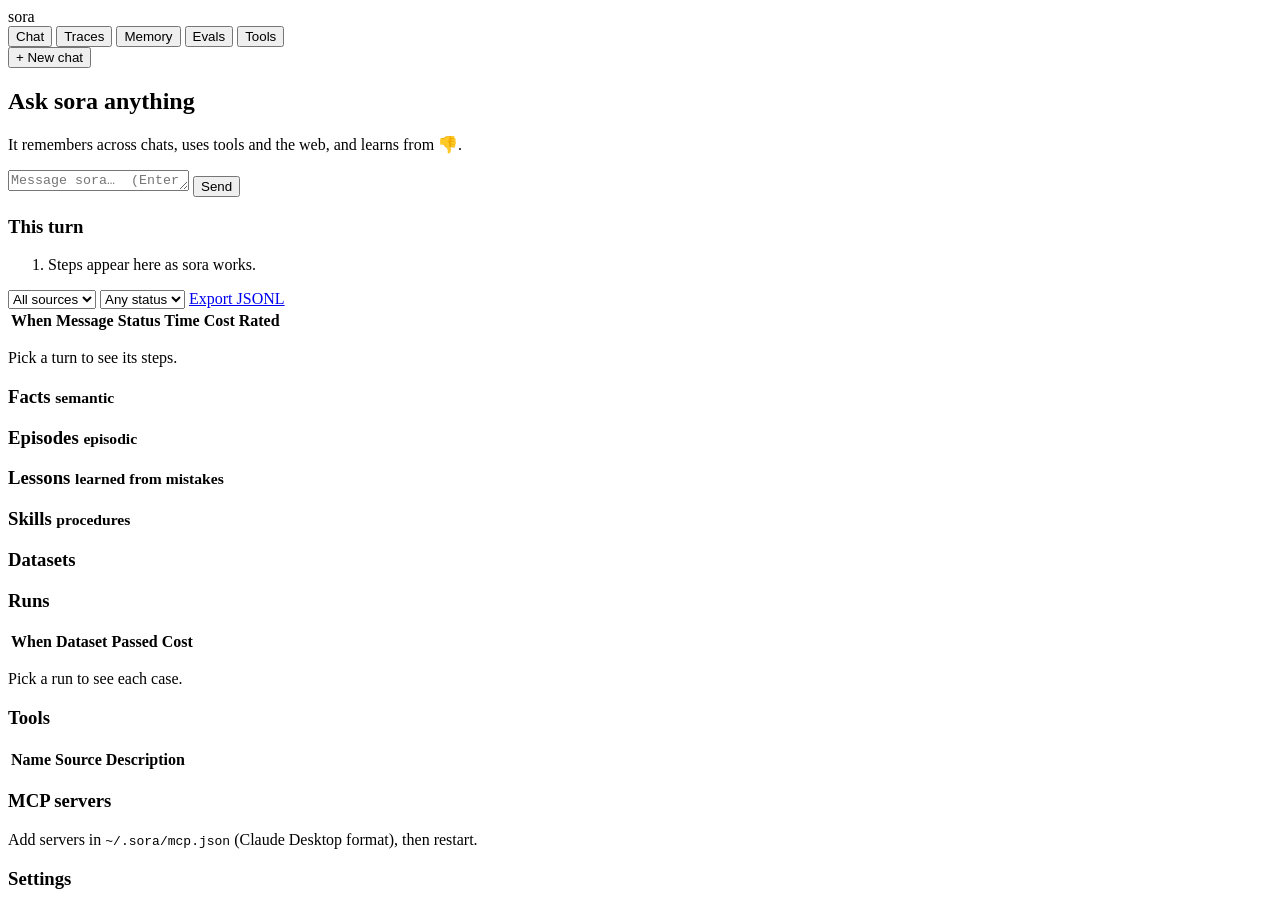
==== harness/static/index.html @ a61d9e48 "cli added with a basic webdashboard" ====
<!doctype html>
<html lang="en">
<head>
  <meta charset="utf-8">
  <meta name="viewport" content="width=device-width, initial-scale=1">
  <title>sora</title>
  <link rel="stylesheet" href="/static/style.css">
</head>
<body>
  <header class="top">
    <div class="brand"><span class="dot"></span>sora</div>
    <nav id="tabs">
      <button data-tab="chat" class="active">Chat</button>
      <button data-tab="traces">Traces</button>
      <button data-tab="memory">Memory</button>
      <button data-tab="evals">Evals</button>
      <button data-tab="tools">Tools</button>
    </nav>
    <div class="model" id="model"></div>
  </header>

  <main>
    <!-- Chat -->
    <section id="chat" class="tab active">
      <aside class="sessions">
        <button id="new-chat" class="primary">+ New chat</button>
        <ul id="session-list"></ul>
      </aside>
      <div class="conversation">
        <div id="messages" class="messages">
          <div class="empty" id="empty-chat">
            <h2>Ask sora anything</h2>
            <p>It remembers across chats, uses tools and the web, and learns from 👎.</p>
          </div>
        </div>
        <form id="composer">
          <textarea id="input" rows="1" placeholder="Message sora…  (Enter to send, Shift+Enter for a new line)"></textarea>
          <button type="submit" class="primary" id="send">Send</button>
        </form>
      </div>
      <aside class="live">
        <h3>This turn</h3>
        <ol id="live-steps"><li class="muted">Steps appear here as sora works.</li></ol>
        <div id="live-summary" class="summary"></div>
      </aside>
    </section>

    <!-- Traces -->
    <section id="traces" class="tab">
      <div class="cards" id="stat-cards"></div>
      <div class="split">
        <div class="list-pane">
          <div class="toolbar">
            <select id="trace-source">
              <option value="">All sources</option><option value="chat">Chat</option>
              <option value="cli">Terminal</option><option value="eval">Evals</option>
            </select>
            <select id="trace-status">
              <option value="">Any status</option><option value="ok">ok</option>
              <option value="error">error</option><option value="limit">limit</option>
              <option value="refused">refused</option>
            </select>
            <a class="button" href="/api/export" download>Export JSONL</a>
          </div>
          <table class="grid"><thead><tr>
            <th>When</th><th>Message</th><th>Status</th><th class="num">Time</th><th class="num">Cost</th><th>Rated</th>
          </tr></thead><tbody id="trace-rows"></tbody></table>
        </div>
        <div class="detail-pane" id="trace-detail"><p class="muted">Pick a turn to see its steps.</p></div>
      </div>
    </section>

    <!-- Memory -->
    <section id="memory" class="tab">
      <div class="columns">
        <div class="panel"><h3>Facts <small>semantic</small></h3><ul id="facts" class="rows"></ul></div>
        <div class="panel"><h3>Episodes <small>episodic</small></h3><ul id="episodes" class="rows"></ul></div>
        <div class="panel"><h3>Lessons <small>learned from mistakes</small></h3><ul id="lessons" class="rows"></ul></div>
        <div class="panel"><h3>Skills <small>procedures</small></h3><ul id="skills" class="rows"></ul></div>
      </div>
    </section>

    <!-- Evals -->
    <section id="evals" class="tab">
      <div class="split">
        <div class="list-pane">
          <h3>Datasets</h3>
          <ul id="datasets" class="rows"></ul>
          <h3>Runs</h3>
          <table class="grid"><thead><tr>
            <th>When</th><th>Dataset</th><th class="num">Passed</th><th class="num">Cost</th>
          </tr></thead><tbody id="run-rows"></tbody></table>
        </div>
        <div class="detail-pane" id="run-detail"><p class="muted">Pick a run to see each case.</p></div>
      </div>
    </section>

    <!-- Tools -->
    <section id="tools" class="tab">
      <div class="columns two">
        <div class="panel"><h3>Tools</h3><table class="grid"><thead><tr><th>Name</th><th>Source</th><th>Description</th></tr></thead><tbody id="tool-rows"></tbody></table></div>
        <div class="panel"><h3>MCP servers</h3><ul id="mcp" class="rows"></ul>
          <p class="muted small">Add servers in <code>~/.sora/mcp.json</code> (Claude Desktop format), then restart.</p>
          <h3>Settings</h3><dl id="settings" class="kv"></dl></div>
      </div>
    </section>
  </main>

  <div id="toast" class="toast"></div>
  <script src="/static/app.js"></script>
</body>
</html>
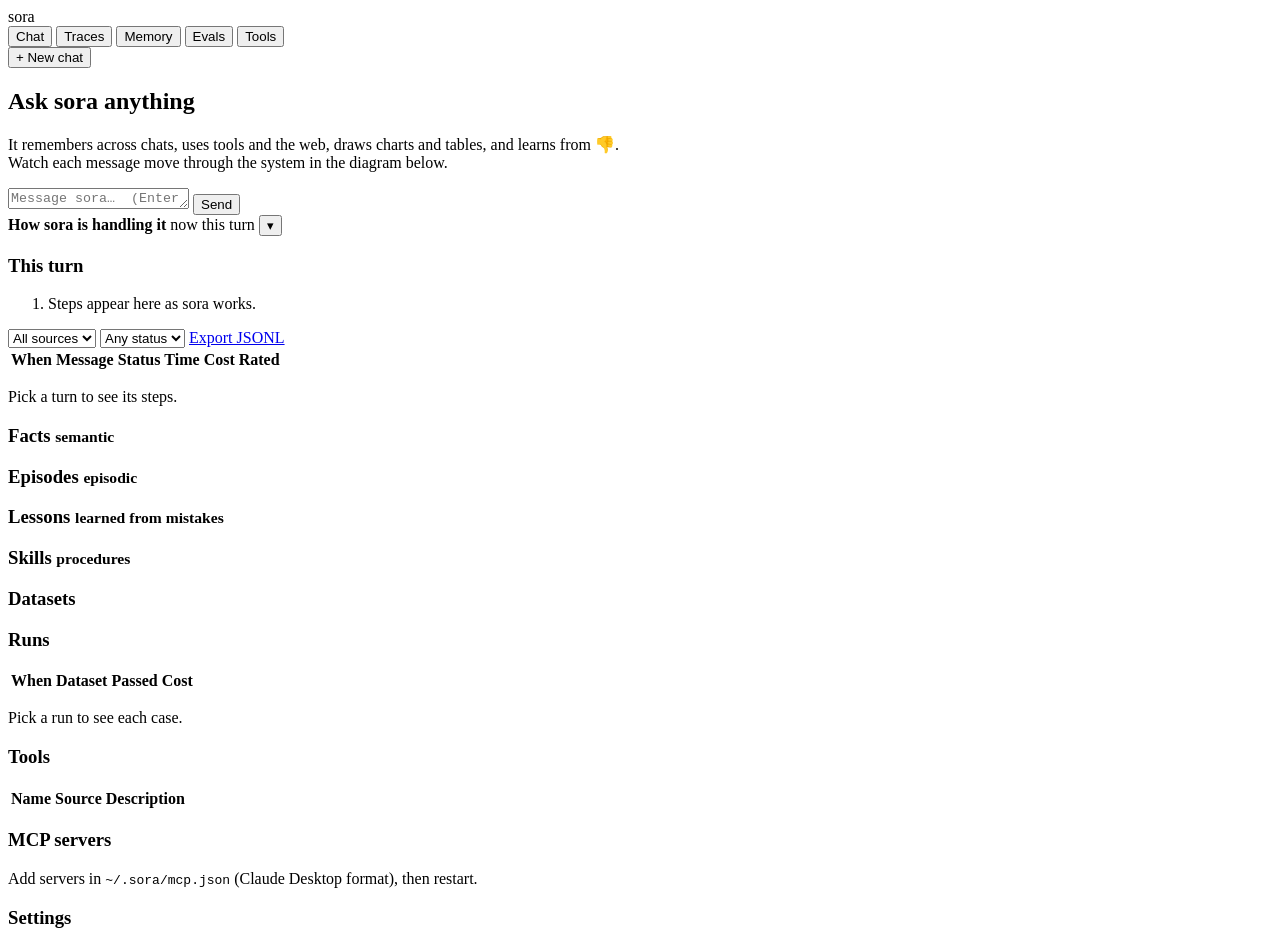
==== commit fe5438b2: "Add embeddings memory, visual tools, live dashboard and eval upgrades Memory - Hybrid memory search:" ====
--- a/harness/static/index.html
+++ b/harness/static/index.html
@@ -16,6 +16,7 @@
       <button data-tab="evals">Evals</button>
       <button data-tab="tools">Tools</button>
     </nav>
+    <span id="live" class="live-dot" title="Connecting…"></span>
     <div class="model" id="model"></div>
   </header>
 
@@ -27,16 +28,29 @@
         <ul id="session-list"></ul>
       </aside>
       <div class="conversation">
-        <div id="messages" class="messages">
-          <div class="empty" id="empty-chat">
-            <h2>Ask sora anything</h2>
-            <p>It remembers across chats, uses tools and the web, and learns from 👎.</p>
+        <div class="chat-area">
+          <div id="messages" class="messages">
+            <div class="empty" id="empty-chat">
+              <h2>Ask sora anything</h2>
+              <p>It remembers across chats, uses tools and the web, draws charts and tables, and learns from 👎.<br>
+                 Watch each message move through the system in the diagram below.</p>
+            </div>
           </div>
+          <form id="composer">
+            <textarea id="input" rows="1" placeholder="Message sora…  (Enter to send, Shift+Enter for a new line)"></textarea>
+            <button type="submit" class="primary" id="send">Send</button>
+          </form>
         </div>
-        <form id="composer">
-          <textarea id="input" rows="1" placeholder="Message sora…  (Enter to send, Shift+Enter for a new line)"></textarea>
-          <button type="submit" class="primary" id="send">Send</button>
-        </form>
+        <div id="divider" class="divider" role="separator" aria-orientation="horizontal" title="Drag to resize"></div>
+        <section id="flow-pane" class="flow-pane">
+          <header>
+            <strong>How sora is handling it</strong>
+            <span id="flow-status" class="flow-status muted"></span>
+            <span class="flow-legend"><i class="lg-active"></i>now <i class="lg-visited"></i>this turn</span>
+            <button id="flow-toggle" class="link" title="Hide or show the diagram">▾</button>
+          </header>
+          <div id="flow" class="flow-box"></div>
+        </section>
       </div>
       <aside class="live">
         <h3>This turn</h3>
@@ -107,6 +121,8 @@
   </main>
 
   <div id="toast" class="toast"></div>
+  <script src="/static/render.js"></script>
+  <script src="/static/flow.js"></script>
   <script src="/static/app.js"></script>
 </body>
 </html>
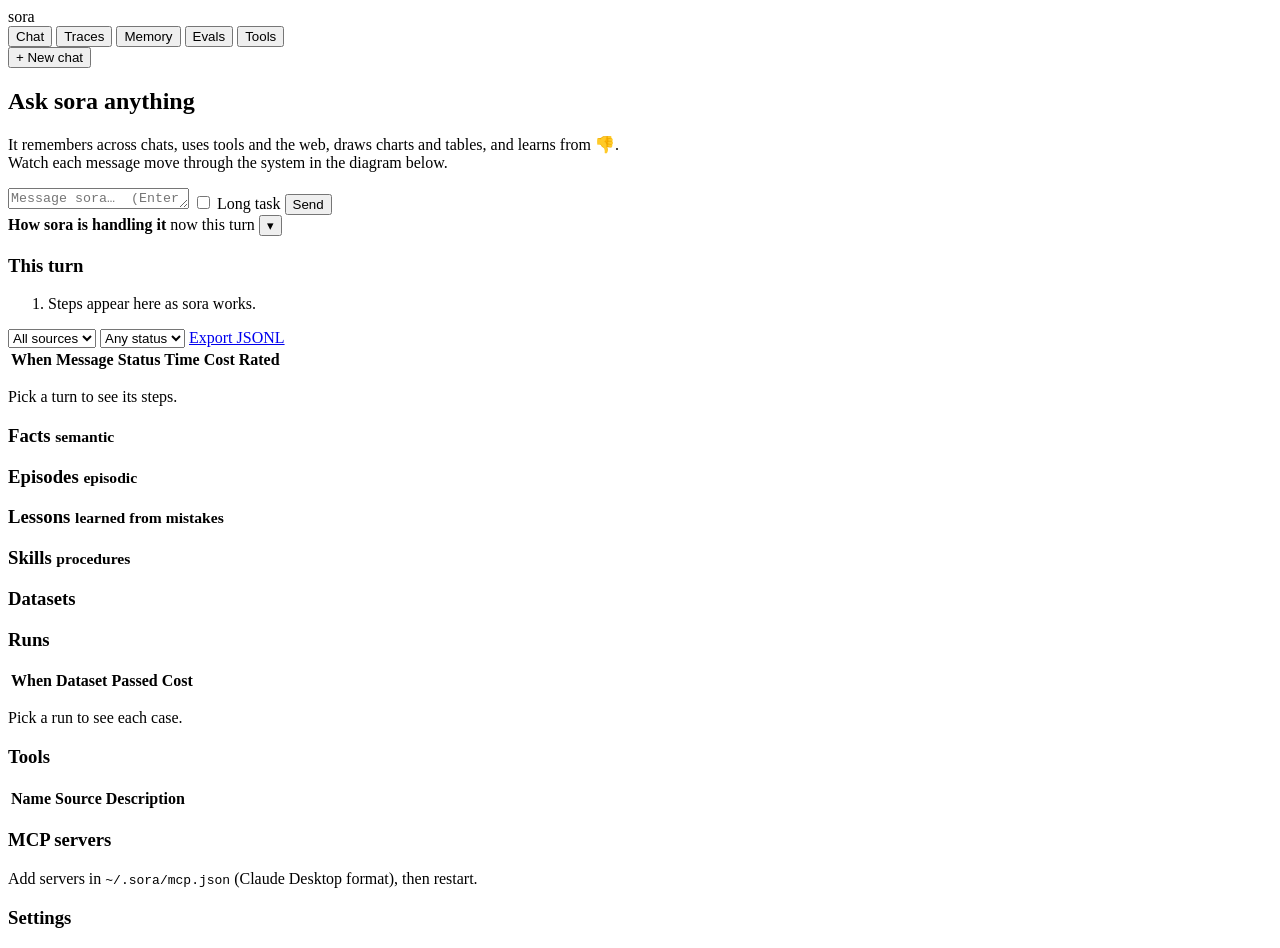
==== commit f14c4bac: "Add long-task mode with context compaction - Long tasks (ask --long, dashboard toggle, "long": true " ====
--- a/harness/static/index.html
+++ b/harness/static/index.html
@@ -38,6 +38,8 @@
           </div>
           <form id="composer">
             <textarea id="input" rows="1" placeholder="Message sora…  (Enter to send, Shift+Enter for a new line)"></textarea>
+            <label class="long-toggle" title="Long task: up to 60 steps, a $2 cap, and the context is summarized when it grows long">
+              <input type="checkbox" id="long-task"> Long task</label>
             <button type="submit" class="primary" id="send">Send</button>
           </form>
         </div>
@@ -72,7 +74,7 @@
             <select id="trace-status">
               <option value="">Any status</option><option value="ok">ok</option>
               <option value="error">error</option><option value="limit">limit</option>
-              <option value="refused">refused</option>
+              <option value="refused">refused</option><option value="budget">budget</option>
             </select>
             <a class="button" href="/api/export" download>Export JSONL</a>
           </div>
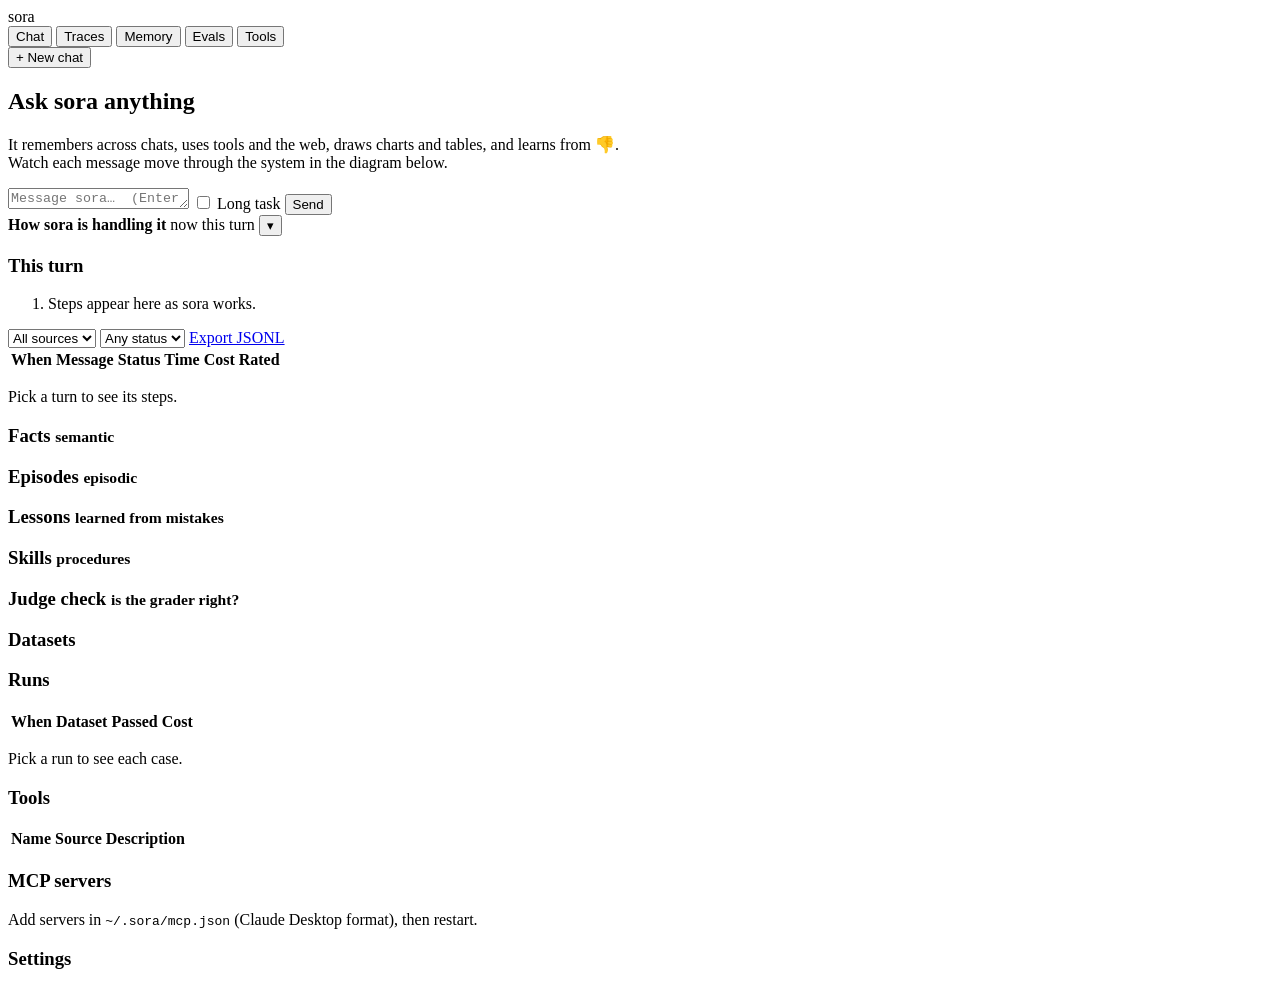
==== commit 9b661ad8: "Judge check: label the benchmark judge's verdicts blind, measure agreement Every LongMemEval accurac" ====
--- a/harness/static/index.html
+++ b/harness/static/index.html
@@ -100,6 +100,8 @@
     <section id="evals" class="tab">
       <div class="split">
         <div class="list-pane">
+          <h3>Judge check <small>is the grader right?</small></h3>
+          <div id="judge-check" class="rows"></div>
           <h3>Datasets</h3>
           <ul id="datasets" class="rows"></ul>
           <h3>Runs</h3>
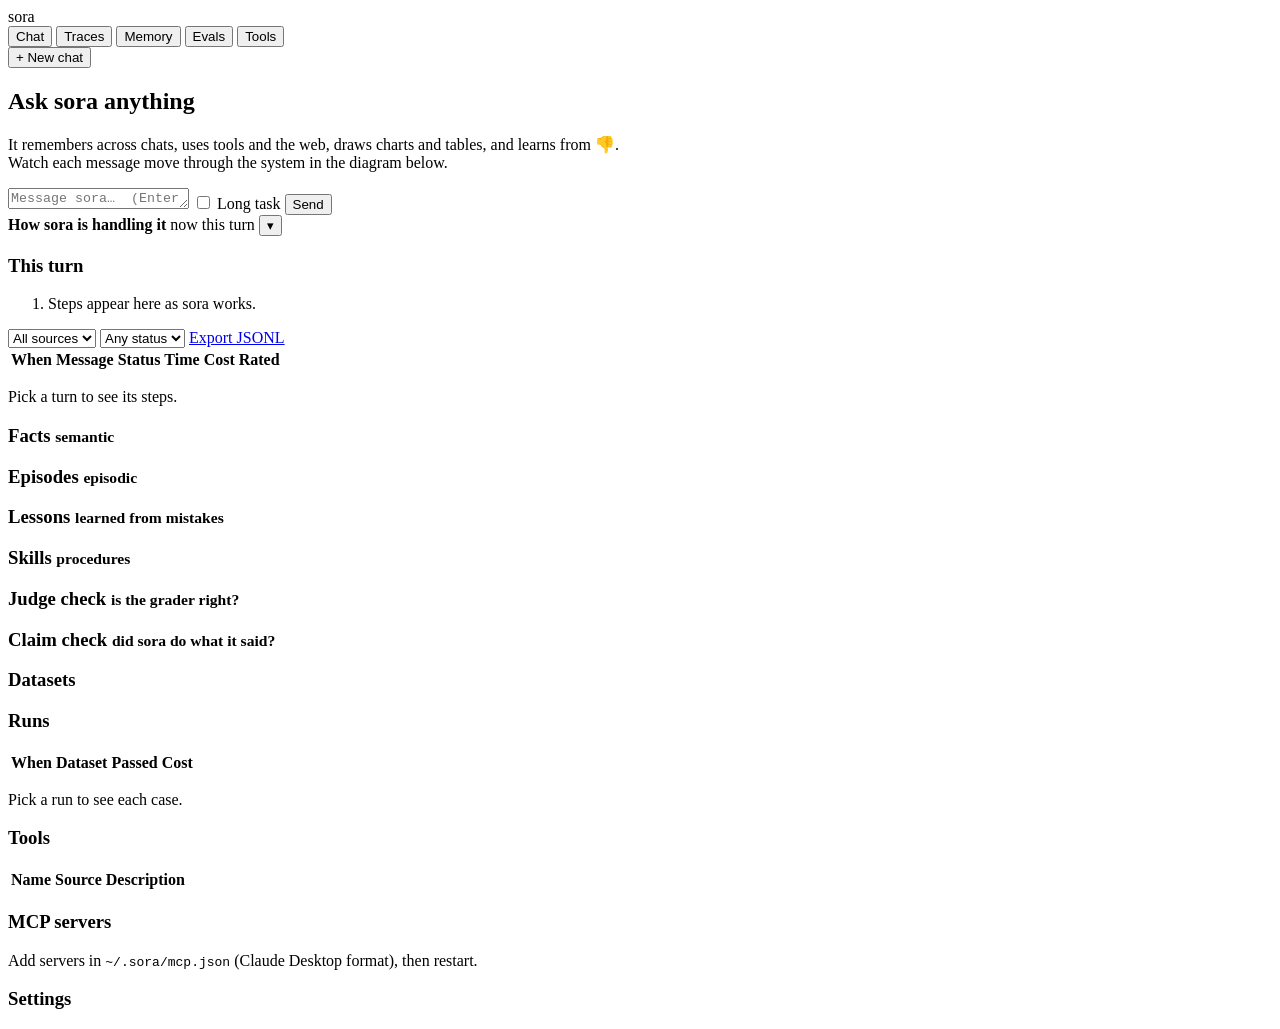
==== commit df89c341: "Claim checking: built, measured against blind labels, off by default ops/claims.py checks a reply's " ====
--- a/harness/static/index.html
+++ b/harness/static/index.html
@@ -102,6 +102,8 @@
         <div class="list-pane">
           <h3>Judge check <small>is the grader right?</small></h3>
           <div id="judge-check" class="rows"></div>
+          <h3>Claim check <small>did sora do what it said?</small></h3>
+          <div id="claim-check" class="rows"></div>
           <h3>Datasets</h3>
           <ul id="datasets" class="rows"></ul>
           <h3>Runs</h3>
